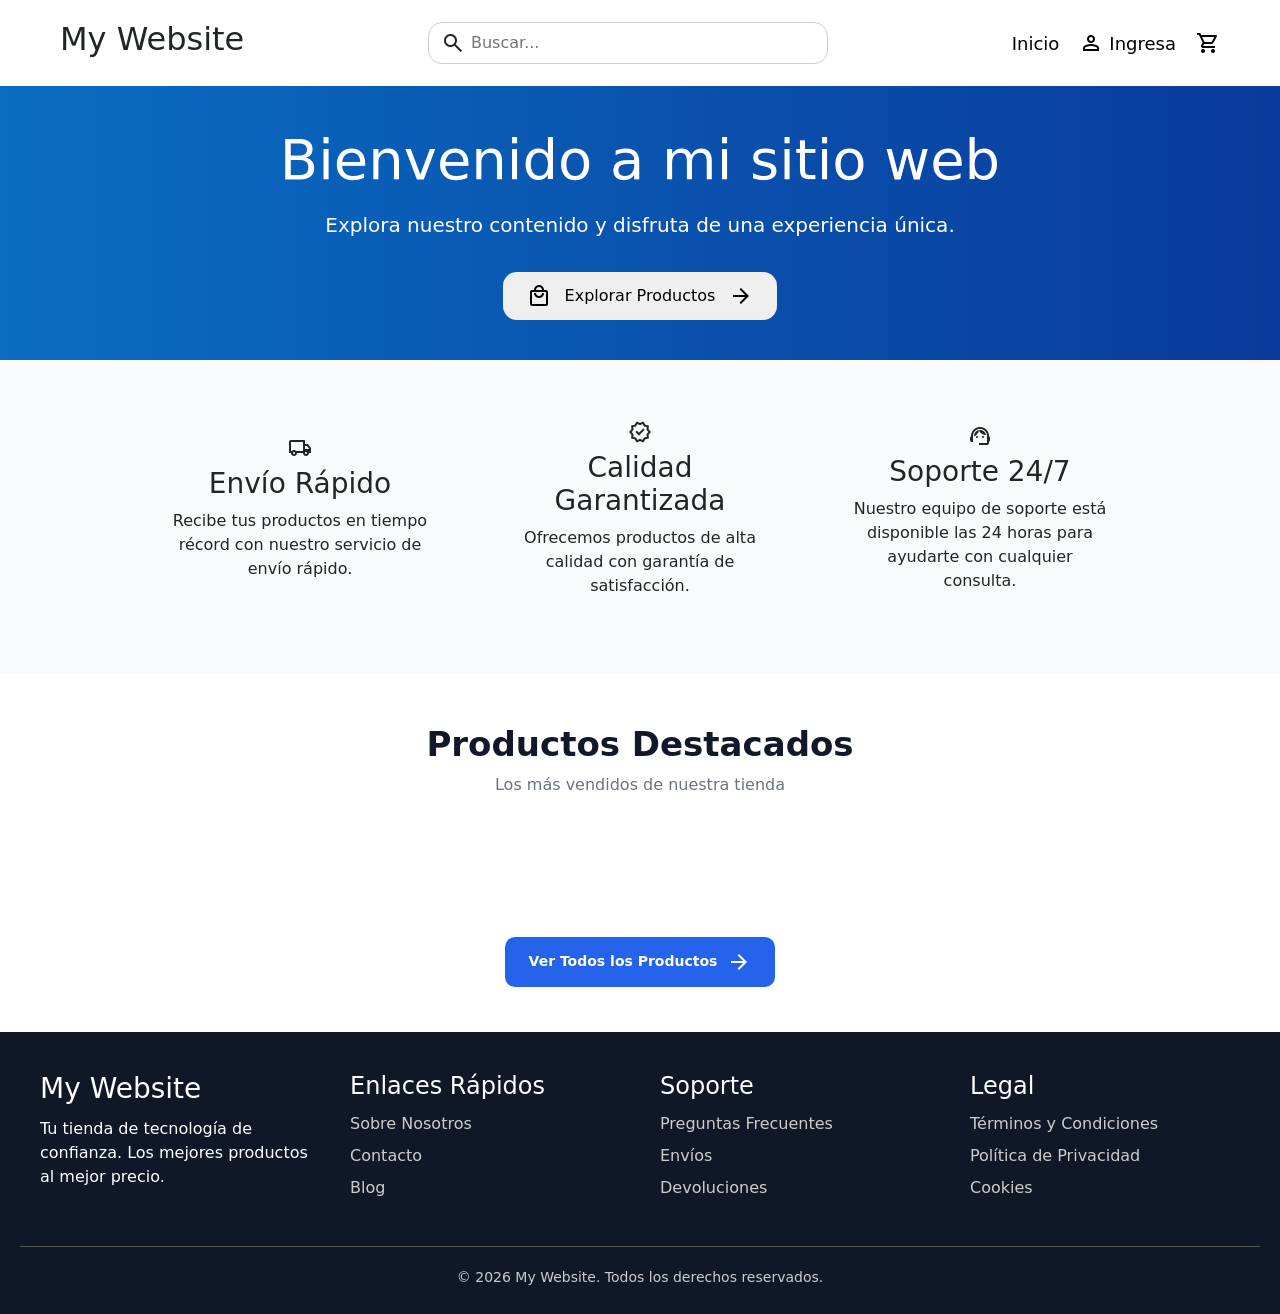
==== index.html @ db06d14c "Merge branch 'main' into feature/cards-layout" ====
<!DOCTYPE html>
<html lang="en">

<head>
    <meta charset="UTF-8">
    <meta name="viewport" content="width=device-width, initial-scale=1.0">
    <title>Lab Web Cliente</title>
    <link href="https://fonts.googleapis.com/css2?family=Material+Symbols+Outlined" rel="stylesheet" />
    <link href="https://cdn.jsdelivr.net/npm/bootstrap@5.3.8/dist/css/bootstrap.min.css" rel="stylesheet"
        integrity="sha384-sRIl4kxILFvY47J16cr9ZwB07vP4J8+LH7qKQnuqkuIAvNWLzeN8tE5YBujZqJLB" crossorigin="anonymous">
    <link rel="stylesheet" href="/css/styles.css">
    <link rel="stylesheet" href="/css/responsive.css">
    <link rel="stylesheet" href="/pages/modal-detalle-producto.css">
    <link rel="stylesheet" href="/css/modal-detalle-producto.css">
    <script src="/js/config.js"></script>
    <script src="https://cdn.jsdelivr.net/npm/sweetalert2@11" defer></script>
    <script src="/js/script.js" defer></script>
    <script src=""></script>
</head>

<body>
    <header class="nav-container">
        <nav class="navbar">
            <div class="logo">
                <h2>My Website</h2>
            </div>
            <div class="search-box desktop-search">
                <i class="material-symbols-outlined">search</i>
                <input type="text" placeholder="Buscar...">
            </div>
            <div class="nav-links desktop-nav">
                <a href="#">Inicio</a>
                <a href="#" class="abrir-modal">
                    <i class="material-symbols-outlined">person</i>
                    <span>Ingresa</span>
                </a>
                <a href="#">
                    <i class="material-symbols-outlined">shopping_cart</i>
                </a>
            </div>
            <button class="menu-hamburguesa" id="menu-hamburguesa" aria-label="Abrir menu">
                <i class="material-symbols-outlined">menu</i>
            </button>
        </nav>

        <div class="mobile-menu" id="mobile-menu">
            <div class="search-box mobile-search">
                <i class="material-symbols-outlined">search</i>
                <input type="text" placeholder="Buscar...">
            </div>
            <div class="mobile-links">
                <a href="">Inicio</a>
                <a href="" class="abrir-modal">
                    <i class="material-symbols-outlined">person</i>
                    <span>Ingresa</span>
                </a>
                <a href="">
                    <i class="material-symbols-outlined">shopping_cart</i>
                    <span>Carrito</span>
                </a>
            </div>
        </div>
    </header>

    <div class="log-in-modal" id="form-modal">
        <div class="modal-content">
            <span class="close-button material-symbols-outlined" id="close-button">close</span>
            <h2>Iniciar Sesión</h2>
            <form>
                <p><b>Correo Electronico</b></p>
                <input type="email" placeholder="tu@email.com" required>
                <p><b>Contraseña</b></p>
                <input type="password" placeholder="Contraseña" required>
                <p class="forgot-password"><a href="#">¿Olvidaste tu contraseña?</a></p>
                <button type="submit">Ingresar</button>
            </form>
            <p class="register-button">¿No tienes una cuenta? <a href="#">Registrate</a></p>
            <p> O continúa con </p>
            <div class="social-login">
                <button class="google-login">
                    <b>Google</b>
                </button>
                <button class="facebook-login">
                    <b>Facebook</b>
                </button>
            </div>
        </div>

    </div>

    <section class="home-section">
        <h1>Bienvenido a mi sitio web</h1>
        <p>Explora nuestro contenido y disfruta de una experiencia única.</p>
        <button class="explorer-products">
            <i class="material-symbols-outlined">local_mall</i>
            Explorar Productos
            <i class="material-symbols-outlined">arrow_forward</i>
        </button>
    </section>
    <section class="features-section">
        <div class="feature">
            <i class="material-symbols-outlined">local_shipping</i>
            <h3>Envío Rápido</h3>
            <p>Recibe tus productos en tiempo récord con nuestro servicio de envío rápido.</p>
        </div>
        <div class="feature">
            <i class="material-symbols-outlined">verified</i>
            <h3>Calidad Garantizada</h3>
            <p>Ofrecemos productos de alta calidad con garantía de satisfacción.</p>
        </div>
        <div class="feature">
            <i class="material-symbols-outlined">support_agent</i>
            <h3>Soporte 24/7</h3>
            <p>Nuestro equipo de soporte está disponible las 24 horas para ayudarte con cualquier consulta.</p>
        </div>

    </section>
    <section class="products-wrapper">
        <h2 class="section-title">Productos Destacados</h2>
        <p class="section-subtitle">Los más vendidos de nuestra tienda</p>

        <div class="product-container"></div>

        <div class="products-button-container">
            <button class="all-button">
                Ver Todos los Productos
                <i class="material-symbols-outlined">arrow_forward</i>
            </button>
        </div>
    </section>

    <!-- Modal Detalle de Producto -->
    <div id="product-detail-modal" class="product-modal-overlay">
        <div class="product-modal-container">
            <button class="modal-back-btn" id="close-detail-modal">
                <span class="material-symbols-outlined">arrow_back</span> Volver
            </button>

            <div class="product-detail-content">
                <div class="product-detail-image">
                    <img id="modal-img" src="" alt="">
                </div>

                <div class="product-detail-info">
                    <span class="modal-category" id="modal-category"></span>
                    <h1 id="modal-title"></h1>
                    <p class="modal-description" id="modal-description"></p>

                    <ul class="modal-features">
                        <li><span class="material-symbols-outlined">check</span> Garantía oficial del fabricante</li>
                        <li><span class="material-symbols-outlined">check</span> Envío gratis en compras mayores a $500
                        </li>
                        <li><span class="material-symbols-outlined">check</span> Devolución gratis en 30 días</li>
                    </ul>

                    <div class="modal-price-container">
                        <span>Precio</span>
                        <h2 id="modal-price"></h2>
                    </div>

                    <div class="modal-actions">
                        <button class="btn-add-cart">
                            <span class="material-symbols-outlined">shopping_cart</span> Agregar al Carrito
                        </button>
                        <button class="btn-view-cart">Ver Carrito</button>
                    </div>
                </div>
            </div>
        </div>
    </div>

    <footer class="footer">
        <div class="footer-container">

            <div class="footer-col">
                <h3>My Website</h3>
                <p>Tu tienda de tecnología de confianza. Los mejores productos al mejor precio.</p>
            </div>

            <div class="footer-col">
                <h4>Enlaces Rápidos</h4>
                <ul>
                    <li><a href="">Sobre Nosotros</a></li>
                    <li><a href="">Contacto</a></li>
                    <li><a href="">Blog</a></li>
                </ul>
            </div>

            <div class="footer-col">
                <h4>Soporte</h4>
                <ul>
                    <li><a href="">Preguntas Frecuentes</a></li>
                    <li><a href="">Envíos</a></li>
                    <li><a href="">Devoluciones</a></li>
                </ul>
            </div>

            <div class="footer-col">
                <h4>Legal</h4>
                <ul>
                    <li><a href="">Términos y Condiciones</a></li>
                    <li><a href="">Política de Privacidad</a></li>
                    <li><a href="">Cookies</a></li>
                </ul>
            </div>

        </div>
        <div class="footer-bottom">
            <p>&copy; 2026 My Website. Todos los derechos reservados.</p>
        </div>

    </footer>
    <script src="https://cdn.jsdelivr.net/npm/bootstrap@5.3.8/dist/js/bootstrap.bundle.min.js"
        integrity="sha384-FKyoEForCGlyvwx9Hj09JcYn3nv7wiPVlz7YYwJrWVcXK/BmnVDxM+D2scQbITxI" crossorigin="anonymous">
        </script>
</body>

</html>
---- css/styles.css ----
* {
    margin: 0;
    padding: 0;
    box-sizing: border-box;
}

.nav-container {
    width: 100%;
    background-color: #ffffff;
}

.navbar {
    display: flex;
    justify-content: space-between;
    align-items: center;
    padding: 20px;
    max-width: 1200px;
    margin: 0 auto;
}

.search-box {
    padding: 8px 12px;
    border: 1px solid #ccc;
    border-radius: 14px;
    display: flex;
    width: 400px;
    align-items: center;
    gap: 6px;
}

.search-box:focus-within {
    /*aplica estilos a un elemento contenedor (padre) cuando él mismo o alguno de sus elementos hijos (descendientes) recibe el foco*/
    border: 2px solid #1f5edb;
}

.search-box input {
    border: none;
}

.search-box i {
    cursor: pointer;
}

.search-box input:focus-visible {
    outline: none;
}

.nav-links {
    display: flex;
    align-items: center;
    gap: 20px;
}

.nav-links a,
.mobile-links a {
    color: #000000;
    text-decoration: none;
    font-size: 18px;
    display: flex;
    align-items: center;
    gap: 6px;
}

.nav-links a:hover,
.mobile-links a:hover {
    color: #1f5edb;
}

.menu-hamburguesa {
    display: none;
    background: none;
    border: none;
    cursor: pointer;
}

.menu-hamburguesa i {
    font-size: 32px;
    color: #222;
}

.mobile-menu {
    display: none;
    padding: 0 20px 20px;
    max-width: 1200px;
    margin: 0 auto;
}

.mobile-menu.active {
    display: block;
}

.mobile-search {
    margin-bottom: 16px;
}

.mobile-search input {
    width: 100%;
}

.mobile-links {
    display: flex;
    flex-direction: column;
    gap: 14px;
}

.home-section {
    display: flex;
    flex-direction: column;
    justify-content: center;
    align-items: center;
    padding: 40px 20px;
    text-align: center;
    background: linear-gradient(90deg, #0a6dc2, #093a9b);
}

.home-section h1 {
    color: #ffffff;
    font-size: 56px;
    margin-bottom: 16px;
}

.home-section p {
    color: #ffffff;
    font-size: 20px;
    margin-bottom: 32px;
}

.home-section button {
    display: flex;
    padding: 12px 24px;
    gap: 14px;
    max-width: 300px;
    border-radius: 14px;
    border: none;
}

.features-section {
    display: flex;
    justify-content: center;
    align-items: center;
    padding: 40px 20px;
    gap: 40px;
    background: #F9FAFB;
}

.features-section .feature {
    background: #F9FAFB;
    padding: 20px;
    border-radius: 14px;
    text-align: center;
    max-width: 300px;
}

.section-title {
  text-align: center;
  margin: 30px 0;
  font-size: clamp(30px, 4vw, 42px);
}

.container-products {
    padding: 0px 20px 20px 20px;
}

.products-section {
    display: grid;
    grid-template-columns: repeat(auto-fit, minmax(300px, 1fr));
    justify-items: center;
    padding: 20px 20px;
    gap: 30px;
}

.products-section .product-card {
    background: #2062a3;
    padding: 20px;
    border-radius: 14px;
    text-align: center;
    max-width: 300px;
}

.all-button {
    display: flex;
    margin: 0 auto;
    padding: 12px 24px;
    gap: 14px;
    max-width: 300px;
    border-radius: 14px;
    border: none;
    background-color: #1f5edb;
    color: #fff;
    font-size: 16px;
    cursor: pointer;
}

.footer {
  background: #101828;
  color: #fff;
  padding: 40px 20px 10px 20px;
}

.footer-container {
  max-width: 1200px;
  margin: 0 auto;
  display: grid;
  grid-template-columns: repeat(4, 1fr);
  gap: 40px;
}

.footer-col h4,
.footer-col h3 {
  margin-bottom: 12px;
}

.footer-col ul {
  list-style: none;
  padding: 0;
}

.footer-col li {
  margin-bottom: 8px;
  color: #ccc;
}
.footer-col li a {
  color: #ccc;
  text-decoration: none;
}
.footer-col li a:hover {
  color: #1f5edb;
}
.footer-bottom {
  text-align: center;
  margin-top: 30px;
  font-size: 14px;
  color: #ccc;
  border-top: 1px solid #585858;
  padding-top: 20px;
}
.log-in-modal {
    display: none;
    position: fixed;
    z-index: 1;
    top: 0;
    left: 0;
    width: 100%;
    height: 100%;
    background-color: rgba(0, 0, 0, 0.5); 
}
.modal-content {
    background-color: #fff;
    padding: 20px;
    border-radius: 14px;
    text-align: center;
    position: absolute;  /* Posiciona el modal en el centro de la pantalla */
    top: 50%;
    left: 50%;
    transform: translate(-50%, -50%);
    max-width: 400px;
    height: auto;
}
.modal-content h2 {
    margin-bottom: 20px;

}
.modal-content form {
    display: flex;
    flex-direction: column;
}
.modal-content form p {
    text-align: left;
    margin: 8px 0;
}
.modal-content form input {
    padding: 10px;
    border: 1px solid #ccc;
    border-radius: 14px;
}
.modal-content form input:focus {
    border: 2px solid #1f5edb;
    outline: none;
}
.modal-content form button {
    padding: 12px;
    border: none;
    border-radius: 14px;
    background-color: #1f5edb;
    color: #fff;
    font-size: 16px;
    cursor: pointer;
}
.modal-content form button:hover {
    background-color: #0751b3;
}
.modal-content .forgot-password {
    text-align: right;
}
.modal-content .forgot-password a {
    color: #1f5edb;
    text-decoration: none;
}
.modal-content .forgot-password a:hover {
    text-decoration: underline;
}
.modal-content .close-button {
    position: absolute;
    top: 10px;
    right: 10px;
    background: none;
    border: none;
    font-size: 24px;
    cursor: pointer;
}
.modal-content .register-button {
    background-color: transparent;
    margin-top: 12px;
}
.modal-content .register-button a {
    color: #1f5edb;
    text-decoration: none;
}
.modal-content .social-login {
    display: flex;
    justify-content: center;
    gap: 20px;
}
.modal-content .social-login button {
    display: flex;
    width: 100%;
    padding: 5px 0;
    justify-content: center;
    background-color: transparent;
    border: 1px solid #ccc;
    border-radius: 14px;
    cursor: pointer;
}
.modal-content .social-login button:hover {
    background-color: #eeeeee;
}

/* Estilos para la sección de productos */

.section-title {
    text-align: center;
    font-size: 34px;
    font-weight: bold;
    color: #111827;
    margin-top: 50px;
    margin-bottom: 8px;
}

.section-title::after {
    content: none;
}

.section-subtitle {
    text-align: center;
    color: #6b7280;
    font-size: 16px;
    margin-bottom: 35px;
}

.product-container {
    max-width: 1200px;
    margin: 0 auto;
    padding: 30px 20px 50px;
    display: grid;
    grid-template-columns: repeat(4, 1fr);
    gap: 24px;
}

.product-card {
    background-color: #ffffff;
    border: 1px solid #e5e7eb;
    border-radius: 12px;
    overflow: hidden;
    box-shadow: 0 4px 12px rgba(0, 0, 0, 0.10);
    display: flex;
    flex-direction: column;
}

.product-card:hover {
    transform: translateY(-4px);
    box-shadow: 0 8px 18px rgba(0, 0, 0, 0.14);
}

.product-card::after {
    content: none;
}

.product-image {
    width: 100%;
    height: 230px;
    object-fit: cover;
    display: block;
}

.product-info {
    padding: 18px 16px 16px;
    display: flex;
    flex-direction: column;
    flex: 1;
}

.product-category {
    color: #2563eb;
    font-size: 12px;
    font-weight: bold;
    margin: 0 0 10px;
}

.product-title {
    color: #111827;
    font-size: 17px;
    font-weight: bold;
    line-height: 1.25;
    margin: 0 0 10px;
}

.product-description {
    color: #4b5563;
    font-size: 13px;
    font-weight: normal;
    line-height: 1.45;
    margin: 0 0 18px;

    display: -webkit-box;
    -webkit-line-clamp: 2;
    -webkit-box-orient: vertical;
    overflow: hidden;
}

.product-bottom {
    margin-top: auto;
    display: flex;
    align-items: center;
    justify-content: space-between;
    gap: 12px;
}

.product-price {
    color: #020617;
    font-size: 24px;
    font-weight: bold;
    line-height: 1;
    margin: 0;
}

.add-to-cart-btn {
    background-color: #2563eb;
    color: #ffffff;
    border: none;
    border-radius: 9px;
    padding: 9px 14px;
    font-size: 13px;
    font-weight: bold;
    display: flex;
    align-items: center;
    justify-content: center;
    gap: 6px;
    cursor: pointer;
}

.add-to-cart-btn:hover {
    background-color: #1d4ed8;
}

.add-to-cart-btn .material-symbols-outlined {
    font-size: 17px;
}

.all-button {
    display: flex;
    align-items: center;
    justify-content: center;
    gap: 10px;
    margin: 25px auto 45px;
    padding: 13px 24px;
    border: none;
    border-radius: 10px;
    background-color: #2563eb;
    color: #ffffff;
    font-size: 14px;
    font-weight: bold;
    cursor: pointer;
}

.all-button:hover {
    background-color: #1d4ed8;
}
---- css/responsive.css ----
/*Tablet / Mobile*/
@media (max-width: 768px) {
    .desktop-search, .desktop-nav {
        display: none;
    }
    .search-box {
        width: 100%;
        max-width: none;
    }
    
    .menu-hamburguesa {
        display: block;
    }
    
    .navbar{
        padding: 16px 20px;
    }
    .logo h2 {
        font-size: 24px;
    }
    .features-section {
        display: flex;
        flex-direction: column;
    }
    .footer-container {
    grid-template-columns: 1fr; 
    }
    .modal-content {
        width: 90%;
    }

}

@media (max-width: 1100px) {
    .product-container {
        grid-template-columns: repeat(2, 1fr);
    }
}

@media (max-width: 600px) {
    .product-container {
        grid-template-columns: 1fr;
    }

    .product-card {
        max-width: 380px;
        margin: 0 auto;
    }
}

@media (max-width: 850px) {
    .product-detail-content {
        flex-direction: column;
    }
    .product-modal-container {
        padding: 30px 20px;
        overflow-y: auto;
        max-height: 90vh;
    }
    #modal-title {
        font-size: 28px;
    }
}
---- css/modal-detalle-producto.css ----
/* Variables de color basadas en la imagen */
:root {
    --primary-blue: #1a61ff;
    --bg-light-blue: #eef2ff;
    --text-dark: #111827;
    --text-gray: #4b5563;
    --border-color: #e5e7eb;
    --white: #ffffff;
}

/* Overlay: Fondo oscuro semi-transparente */
.product-modal-overlay {
    display: none; /* Se controla con JS */
    position: fixed;
    top: 0;
    left: 0;
    width: 100%;
    height: 100%;
    background-color: rgba(0, 0, 0, 0.4);
    backdrop-filter: blur(4px);
    z-index: 2000;
    justify-content: center;
    align-items: center;
    padding: 20px;
}

/* Contenedor del Modal */
.product-modal-container {
    background-color: var(--white);
    width: 100%;
    max-width: 1050px;
    border-radius: 16px;
    padding: 40px;
    position: relative;
    box-shadow: 0 20px 25px -5px rgba(0, 0, 0, 0.1), 0 10px 10px -5px rgba(0, 0, 0, 0.04);
}

/* Botón Volver */
.modal-back-btn {
    position: absolute;
    top: 25px;
    left: 25px;
    background: none;
    border: none;
    color: var(--text-gray);
    display: flex;
    align-items: center;
    gap: 8px;
    cursor: pointer;
    font-weight: 500;
    transition: color 0.2s;
}

.modal-back-btn:hover {
    color: var(--text-dark);
}

/* Layout de dos columnas */
.product-detail-content {
    display: flex;
    gap: 48px;
    margin-top: 40px;
    align-items: flex-start;
}

/* Columna Imagen */
.product-detail-image {
    flex: 1;
}

.product-detail-image img {
    width: 100%;
    aspect-ratio: 1 / 1;
    object-fit: cover;
    border-radius: 12px;
}

/* Columna Información */
.product-detail-info {
    flex: 1.2;
    display: flex;
    flex-direction: column;
}

.modal-category {
    background-color: var(--bg-light-blue);
    color: var(--primary-blue);
    padding: 4px 14px;
    border-radius: 20px;
    font-size: 14px;
    font-weight: 600;
    width: fit-content;
    text-transform: capitalize;
}

#modal-title {
    font-size: 38px;
    font-weight: 700;
    color: var(--text-dark);
    margin: 16px 0;
}

.modal-description {
    color: var(--text-gray);
    font-size: 17px;
    line-height: 1.6;
    margin-bottom: 24px;
}

/* Lista de Beneficios */
.modal-features {
    list-style: none;
    padding: 0;
    margin-bottom: 32px;
}

.modal-features li {
    display: flex;
    align-items: center;
    gap: 12px;
    color: #059669; /* Verde de la imagen */
    font-size: 15px;
    margin-bottom: 12px;
    font-weight: 500;
}

.modal-features .material-symbols-outlined {
    font-size: 20px;
    font-weight: bold;
}

/* Sección de Precio */
.modal-price-container span {
    display: block;
    color: var(--text-gray);
    font-size: 14px;
    margin-bottom: 4px;
}

#modal-price {
    font-size: 42px;
    font-weight: 700;
    color: var(--text-dark);
    margin: 0 0 32px 0;
}

/* Botones de Acción */
.modal-actions {
    display: flex;
    gap: 16px;
}

.btn-add-cart {
    flex: 2;
    background-color: var(--primary-blue);
    color: white;
    border: none;
    padding: 16px;
    border-radius: 10px;
    font-weight: 600;
    font-size: 16px;
    display: flex;
    justify-content: center;
    align-items: center;
    gap: 10px;
    cursor: pointer;
    transition: background 0.3s;
}

.btn-add-cart:hover {
    background-color: #134ed1;
}

.btn-view-cart {
    flex: 1;
    background-color: #f3f4f6;
    color: var(--text-dark);
    border: none;
    padding: 16px;
    border-radius: 10px;
    font-weight: 600;
    cursor: pointer;
    transition: background 0.3s;
}

.btn-view-cart:hover {
    background-color: #e5e7eb;
}

/* Responsive para móviles */
@media (max-width: 850px) {
    .product-detail-content {
        flex-direction: column;
    }
    .product-modal-container {
        padding: 30px 20px;
        overflow-y: auto;
        max-height: 90vh;
    }
    #modal-title {
        font-size: 28px;
    }
}
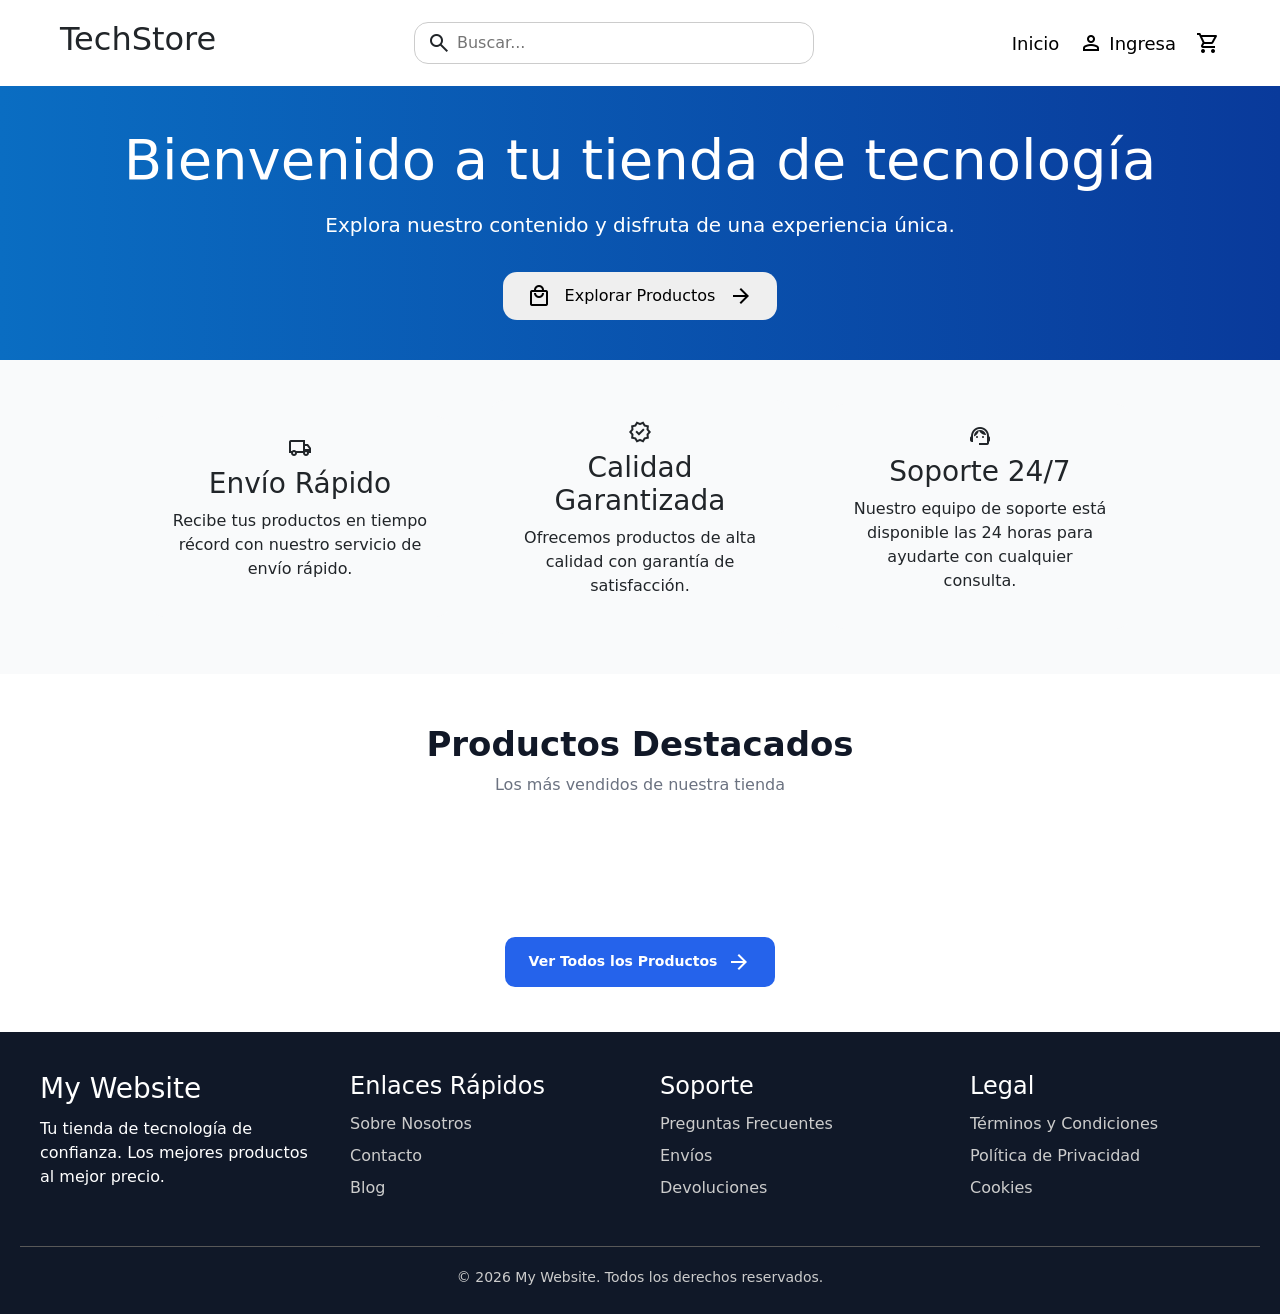
==== commit bd0baf02: "Actualizar título y mensaje de bienvenida en index.html; agregar funcionalidad para mostrar producto" ====
--- a/index.html
+++ b/index.html
@@ -10,7 +10,6 @@
         integrity="sha384-sRIl4kxILFvY47J16cr9ZwB07vP4J8+LH7qKQnuqkuIAvNWLzeN8tE5YBujZqJLB" crossorigin="anonymous">
     <link rel="stylesheet" href="/css/styles.css">
     <link rel="stylesheet" href="/css/responsive.css">
-    <link rel="stylesheet" href="/pages/modal-detalle-producto.css">
     <link rel="stylesheet" href="/css/modal-detalle-producto.css">
     <script src="/js/config.js"></script>
     <script src="https://cdn.jsdelivr.net/npm/sweetalert2@11" defer></script>
@@ -22,7 +21,7 @@
     <header class="nav-container">
         <nav class="navbar">
             <div class="logo">
-                <h2>My Website</h2>
+                <h2>TechStore</h2>
             </div>
             <div class="search-box desktop-search">
                 <i class="material-symbols-outlined">search</i>
@@ -89,7 +88,7 @@
     </div>
 
     <section class="home-section">
-        <h1>Bienvenido a mi sitio web</h1>
+        <h1>Bienvenido a tu tienda de tecnología</h1>
         <p>Explora nuestro contenido y disfruta de una experiencia única.</p>
         <button class="explorer-products">
             <i class="material-symbols-outlined">local_mall</i>
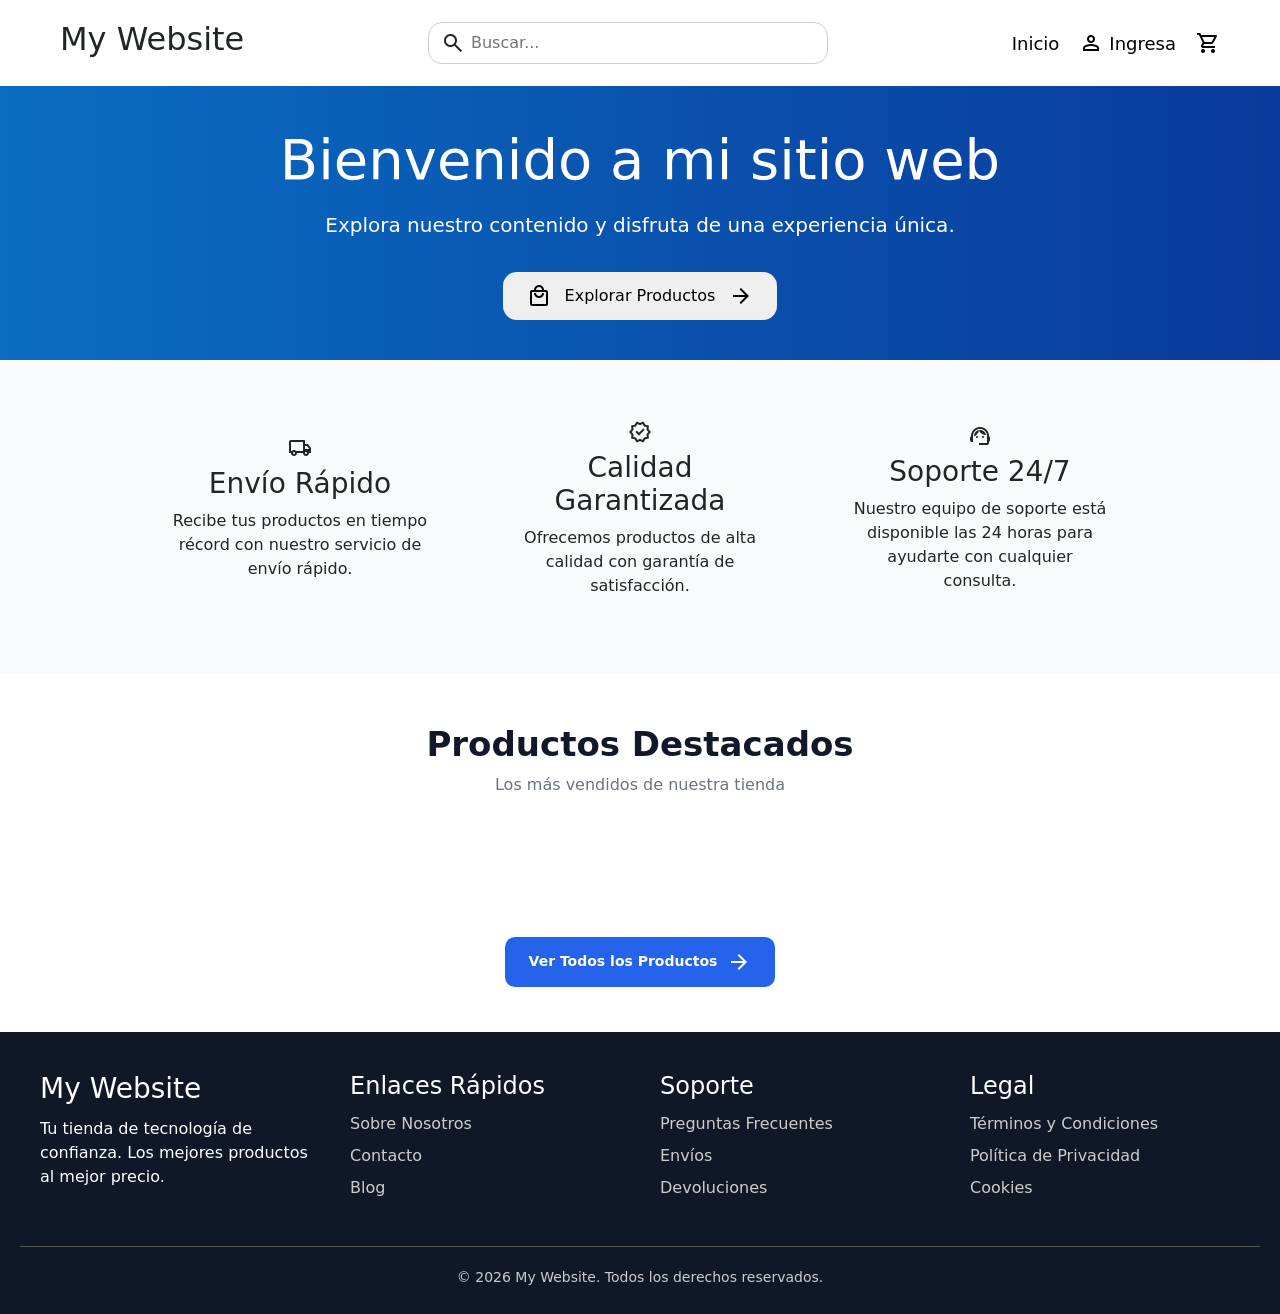
==== commit aaca8ac1: "Activacion de boton Agregar al carrito mas sweetalert de confirmacion" ====
--- a/index.html
+++ b/index.html
@@ -21,19 +21,19 @@
     <header class="nav-container">
         <nav class="navbar">
             <div class="logo">
-                <h2>TechStore</h2>
+                <h2>My Website</h2>
             </div>
             <div class="search-box desktop-search">
                 <i class="material-symbols-outlined">search</i>
                 <input type="text" placeholder="Buscar...">
             </div>
             <div class="nav-links desktop-nav">
-                <a href="#">Inicio</a>
+                <a href="./pages/home.html">Inicio</a>
                 <a href="#" class="abrir-modal">
                     <i class="material-symbols-outlined">person</i>
                     <span>Ingresa</span>
                 </a>
-                <a href="#">
+                <a href="./pages/checkout.html">
                     <i class="material-symbols-outlined">shopping_cart</i>
                 </a>
             </div>
@@ -53,7 +53,7 @@
                     <i class="material-symbols-outlined">person</i>
                     <span>Ingresa</span>
                 </a>
-                <a href="">
+                <a href="./pages/checkout.html">
                     <i class="material-symbols-outlined">shopping_cart</i>
                     <span>Carrito</span>
                 </a>
@@ -88,7 +88,7 @@
     </div>
 
     <section class="home-section">
-        <h1>Bienvenido a tu tienda de tecnología</h1>
+        <h1>Bienvenido a mi sitio web</h1>
         <p>Explora nuestro contenido y disfruta de una experiencia única.</p>
         <button class="explorer-products">
             <i class="material-symbols-outlined">local_mall</i>
@@ -158,7 +158,7 @@
                     </div>
 
                     <div class="modal-actions">
-                        <button class="btn-add-cart">
+                        <button class="btn-add-cart" id="btn-add-from-modal">
                             <span class="material-symbols-outlined">shopping_cart</span> Agregar al Carrito
                         </button>
                         <button class="btn-view-cart">Ver Carrito</button>
--- a/css/styles.css
+++ b/css/styles.css
@@ -237,7 +237,7 @@
 .log-in-modal {
     display: none;
     position: fixed;
-    z-index: 1;
+    z-index: 1000;
     top: 0;
     left: 0;
     width: 100%;
--- a/css/modal-detalle-producto.css
+++ b/css/modal-detalle-producto.css
@@ -18,7 +18,7 @@
     height: 100%;
     background-color: rgba(0, 0, 0, 0.4);
     backdrop-filter: blur(4px);
-    z-index: 2000;
+    z-index: 1000;
     justify-content: center;
     align-items: center;
     padding: 20px;
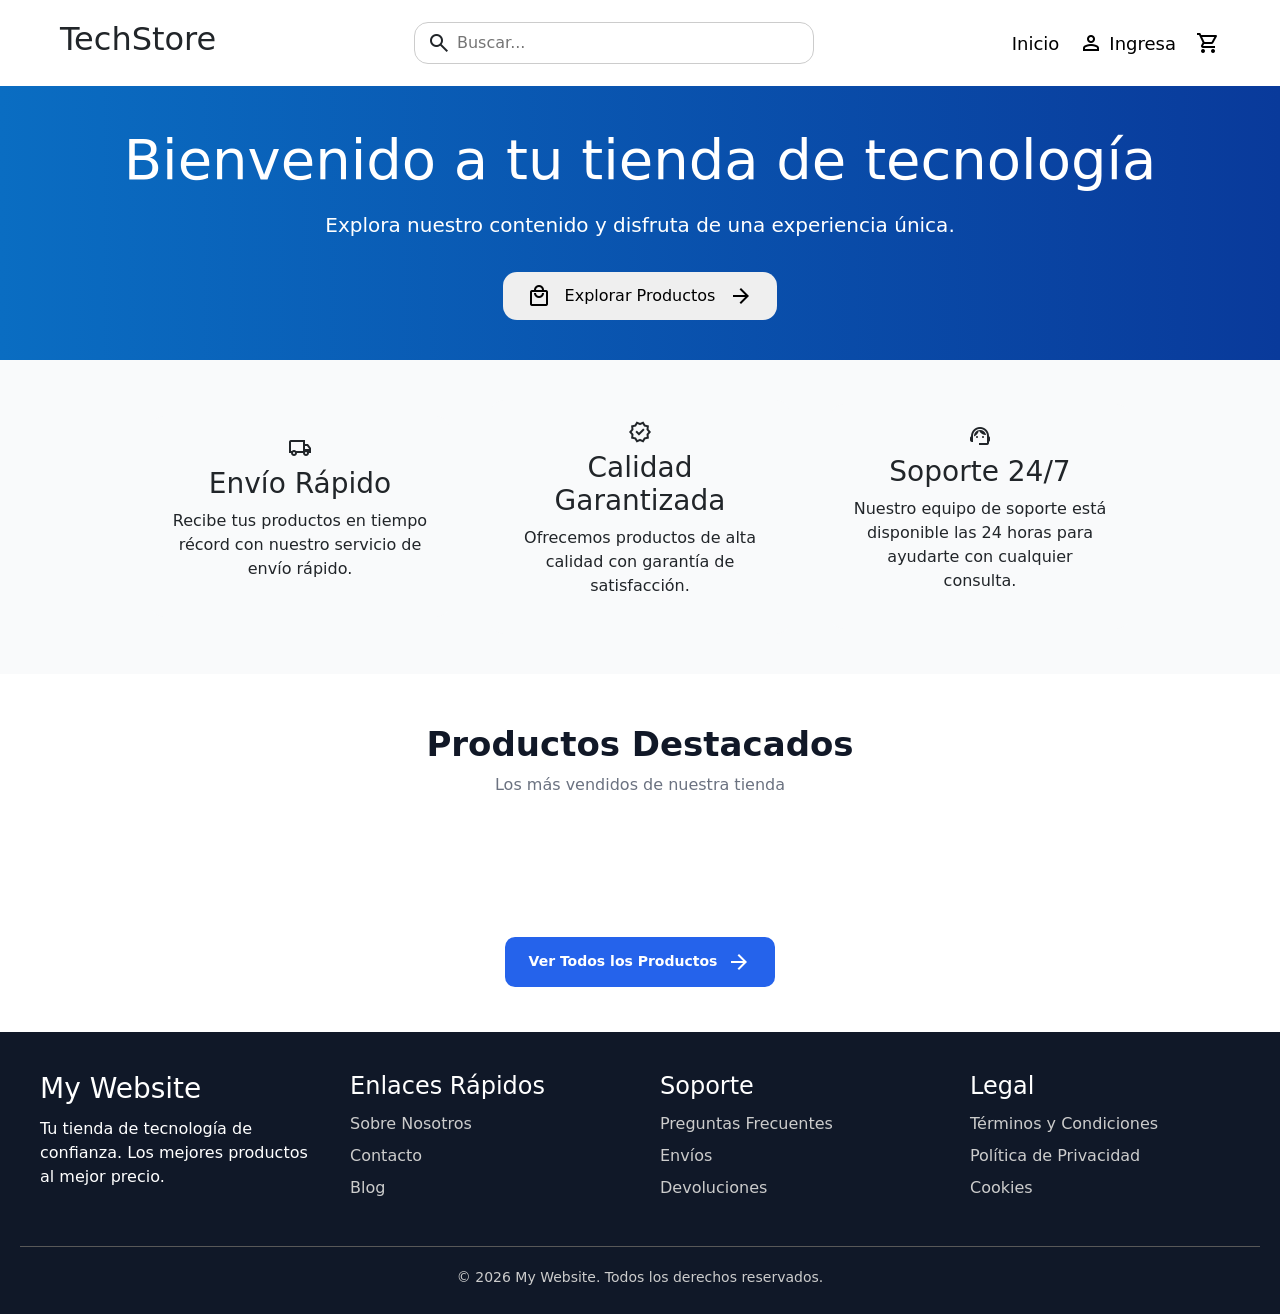
==== commit e7fd5188: "Solucionando conflictos con main" ====
--- a/index.html
+++ b/index.html
@@ -14,14 +14,13 @@
     <script src="/js/config.js"></script>
     <script src="https://cdn.jsdelivr.net/npm/sweetalert2@11" defer></script>
     <script src="/js/script.js" defer></script>
-    <script src=""></script>
 </head>
 
 <body>
     <header class="nav-container">
         <nav class="navbar">
             <div class="logo">
-                <h2>My Website</h2>
+                <h2>TechStore</h2>
             </div>
             <div class="search-box desktop-search">
                 <i class="material-symbols-outlined">search</i>
@@ -88,7 +87,7 @@
     </div>
 
     <section class="home-section">
-        <h1>Bienvenido a mi sitio web</h1>
+        <h1>Bienvenido a tu tienda de tecnología</h1>
         <p>Explora nuestro contenido y disfruta de una experiencia única.</p>
         <button class="explorer-products">
             <i class="material-symbols-outlined">local_mall</i>
--- a/css/styles.css
+++ b/css/styles.css
@@ -485,3 +485,59 @@
 .all-button:hover {
     background-color: #1d4ed8;
 }
+
+// Estilos para la barra de búsqueda y sugerencias
+
+.search-box {
+    position: relative;
+}
+
+.search-suggestions {
+    display: none;
+    position: absolute;
+    top: calc(100% + 8px);
+    left: 0;
+    right: 0;
+    z-index: 1000;
+    margin: 0;
+    padding: 8px 0;
+    list-style: none;
+    background: #ffffff;
+    border: 1px solid #e5e7eb;
+    border-radius: 12px;
+    box-shadow: 0 10px 25px rgba(0, 0, 0, 0.12);
+    overflow: hidden;
+}
+
+.search-suggestions li {
+    padding: 10px 14px;
+    cursor: pointer;
+    font-size: 14px;
+    color: #202f4f;
+}
+
+.search-suggestions li:hover {
+    background: #f3f4f6;
+}
+
+.no-results {
+    grid-column: 1 / -1;
+    text-align: center;
+    padding: 40px 20px;
+    color: #374151;
+}
+
+.no-results .material-symbols-outlined {
+    font-size: 48px;
+    color: #9ca3af;
+}
+
+.no-results h3 {
+    margin-top: 10px;
+    font-size: 24px;
+}
+
+.no-results p {
+    margin-top: 6px;
+    color: #6b7280;
+}
